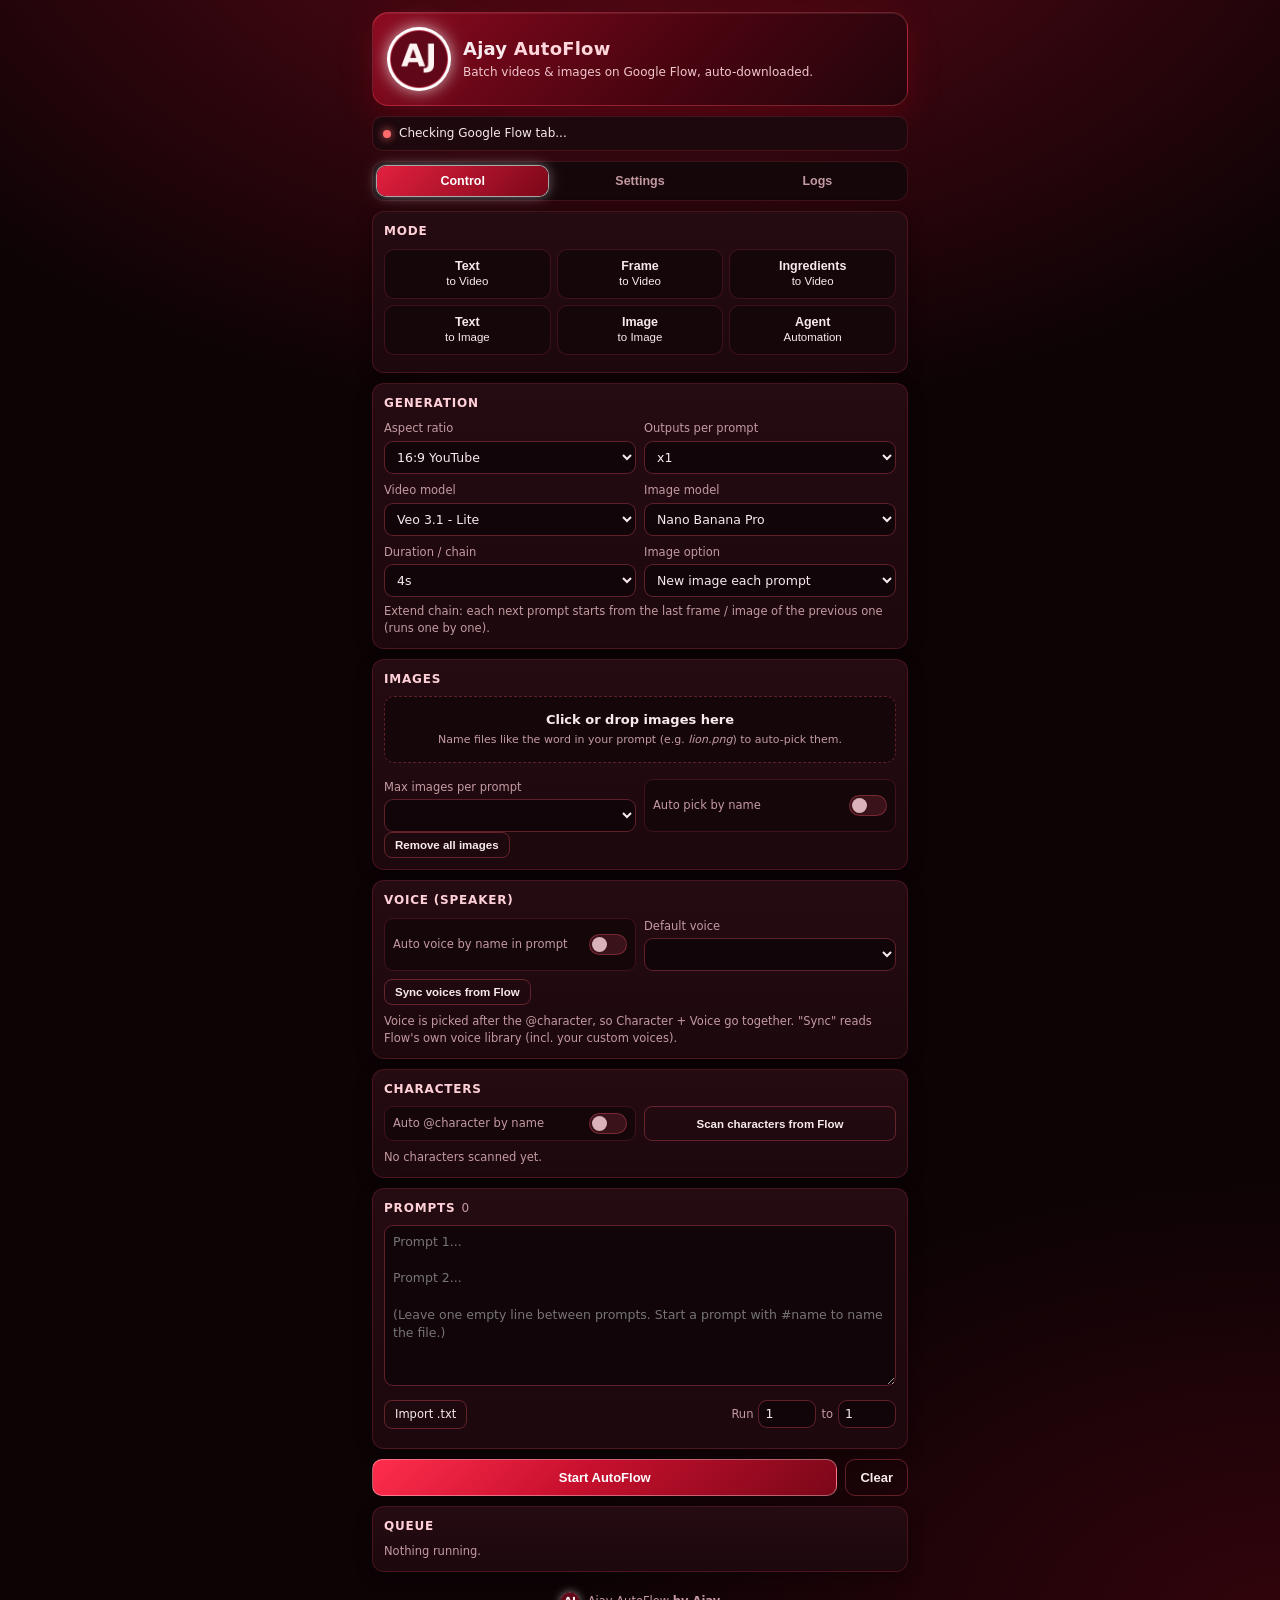
==== sidepanel/index.html @ 5a0dc543 "Ajay AutoFlow 1.3.0: clean build (no corner editor), new README Co-Authored-By: Claude Opus 5.5 <nor" ====
<!doctype html>
<html lang="en">
<head>
  <meta charset="UTF-8" />
  <meta name="viewport" content="width=device-width, initial-scale=1.0" />
  <title>Ajay AutoFlow</title>
  <link rel="icon" href="../icons/icon32.png" />
  <link rel="stylesheet" href="style.css" />
</head>
<body>
  <div id="app">
    <!-- ================= HEADER ================= -->
    <header class="hero">
      <div class="hero-row">
        <div class="avatar-wrap"><img class="avatar" src="../assets/avatar.png" alt="Ajay logo" /></div>
        <div class="hero-text">
          <h1>Ajay <span>AutoFlow</span></h1>
          <p>Batch videos &amp; images on Google Flow, auto-downloaded.</p>
        </div>
      </div>
      <div class="social hidden" id="brandSocialHeader">
        <a class="soc yt hidden" id="brandYouTubeHeader" target="_blank" rel="noopener noreferrer">
          <svg viewBox="0 0 24 24" aria-hidden="true"><path fill="currentColor" d="M23.5 6.2a3 3 0 0 0-2.1-2.1C19.5 3.6 12 3.6 12 3.6s-7.5 0-9.4.5A3 3 0 0 0 .5 6.2 31 31 0 0 0 0 12a31 31 0 0 0 .5 5.8 3 3 0 0 0 2.1 2.1c1.9.5 9.4.5 9.4.5s7.5 0 9.4-.5a3 3 0 0 0 2.1-2.1A31 31 0 0 0 24 12a31 31 0 0 0-.5-5.8zM9.6 15.6V8.4l6.3 3.6-6.3 3.6z"/></svg>
          YouTube
        </a>
        <a class="soc fb hidden" id="brandFacebookHeader" target="_blank" rel="noopener noreferrer">
          <svg viewBox="0 0 24 24" aria-hidden="true"><path fill="currentColor" d="M13.7 23v-9.9H17l.5-3.8h-3.8V6.9c0-1.1.3-1.9 1.9-1.9h2V1.6c-.35-.04-1.55-.16-2.95-.16-2.93 0-4.93 1.79-4.93 5.07v2.82H6.4v3.8h3.32V23h3.98z"/></svg>
          Facebook
        </a>
      </div>
    </header>

    <!-- ================= PAGE STATUS ================= -->
    <div id="pageStatus" class="page-status off">
      <span class="dot"></span><span id="pageStatusText">Checking Google Flow tab...</span>
      <button id="openFlowBtn" class="btn tiny ghost hidden">Open Google Flow</button>
    </div>

    <!-- ================= TABS ================= -->
    <nav class="tabs">
      <button class="tab active" data-tab="control">Control</button>
      <button class="tab" data-tab="settings">Settings</button>
      <button class="tab" data-tab="logs">Logs <span id="logBadge" class="badge hidden">0</span></button>
    </nav>

    <!-- ================= CONTROL ================= -->
    <section id="tab-control" class="tab-panel active">
      <div class="card">
        <div class="card-title">Mode</div>
        <div class="modes" id="modes">
          <button class="chip" data-mode="textToVideo"><b>Text</b> to Video</button>
          <button class="chip" data-mode="imageToVideo"><b>Frame</b> to Video</button>
          <button class="chip" data-mode="componentsToVideo"><b>Ingredients</b> to Video</button>
          <button class="chip" data-mode="textToImage"><b>Text</b> to Image</button>
          <button class="chip" data-mode="imageToImage"><b>Image</b> to Image</button>
          <button class="chip" data-mode="agentAutomation"><b>Agent</b> Automation</button>
        </div>
        <p class="hint" id="modeHint"></p>
        <div id="agentTypeRow" class="seg hidden">
          <button class="seg-btn" data-agent="agentAutomationToImage">Create images</button>
          <button class="seg-btn" data-agent="agentAutomationToVideo">Create videos</button>
        </div>
      </div>

      <div class="card">
        <div class="card-title">Generation</div>
        <div class="grid2">
          <label class="field"><span>Aspect ratio</span>
            <select id="q_aspectRatio" data-setting="aspectRatio">
              <option value="16:9">16:9 YouTube</option>
              <option value="9:16">9:16 Shorts / Reels</option>
              <option value="square">Square</option>
              <option value="portrait">Portrait</option>
              <option value="landscape">Landscape</option>
            </select>
          </label>
          <label class="field"><span>Outputs per prompt</span>
            <select id="q_outputCount" data-setting="outputCount">
              <option value="1">x1</option><option value="2">x2</option><option value="3">x3</option><option value="4">x4</option>
            </select>
          </label>
          <label class="field video-only"><span>Video model</span>
            <select id="q_model" data-setting="model">
              <option value="Veo 3.1 - Lite">Veo 3.1 - Lite</option>
              <option value="Veo 3.1 - Fast">Veo 3.1 - Fast</option>
              <option value="Veo 3.1 - Quality">Veo 3.1 - Quality</option>
              <option value="Omni 1.1 Flash">Omni 1.1 Flash (Omni Flash)</option>
            </select>
          </label>
          <label class="field image-only"><span>Image model</span>
            <select id="q_imageModel" data-setting="imageModel">
              <option value="Nano Banana Pro">Nano Banana Pro</option>
              <option value="Nano Banana 2.1">Nano Banana 2.1</option>
              <option value="Nano Banana 2.1 Light">Nano Banana 2.1 Light</option>
            </select>
          </label>
          <label class="field video-only"><span>Duration / chain</span>
            <select id="q_defaultVideoOption" data-setting="defaultVideoOption">
              <option value="4s">4s</option><option value="6s">6s</option><option value="8s">8s</option><option value="10s">10s</option>
              <option value="4s-concat">4s + extend chain</option><option value="6s-concat">6s + extend chain</option>
              <option value="8s-concat">8s + extend chain</option><option value="10s-concat">10s + extend chain</option>
            </select>
          </label>
          <label class="field image-only"><span>Image option</span>
            <select id="q_defaultImageOption" data-setting="defaultImageOption">
              <option value="new-image">New image each prompt</option>
              <option value="new-image-concat">Chain: edit previous image</option>
            </select>
          </label>
        </div>
        <p class="hint" id="chainHint">Extend chain: each next prompt starts from the last frame / image of the previous one (runs one by one).</p>
      </div>

      <!-- images -->
      <div class="card" id="imagesCard">
        <div class="card-title">Images <span class="muted" id="imgCount"></span></div>
        <label class="drop" id="dropZone">
          <input type="file" id="imageInput" multiple accept="image/*" />
          <span>Click or drop images here</span>
          <small id="dropHint">Name files like the word in your prompt (e.g. <i>lion.png</i>) to auto-pick them.</small>
        </label>
        <div class="thumbs" id="thumbs"></div>
        <div class="grid2">
          <label class="field"><span>Max images per prompt</span>
            <select id="maxImagesPerPrompt"></select>
          </label>
          <div class="field toggle-field">
            <span>Auto pick by name</span>
            <label class="switch"><input type="checkbox" id="autoAddCharacterImages" data-setting="autoAddCharacterImages" /><i></i></label>
          </div>
        </div>
        <button class="btn tiny ghost" id="clearImagesBtn">Remove all images</button>
      </div>

      <!-- voice -->
      <div class="card" id="voiceCard">
        <div class="card-title">Voice (speaker)</div>
        <div class="grid2">
          <div class="field toggle-field">
            <span>Auto voice by name in prompt</span>
            <label class="switch"><input type="checkbox" id="autoAddVoiceBySpeaker" data-setting="autoAddVoiceBySpeaker" /><i></i></label>
          </div>
          <label class="field"><span>Default voice</span>
            <select id="defaultSpeaker" data-setting="defaultSpeaker"></select>
          </label>
        </div>
        <div class="row-gap">
          <button class="btn tiny ghost" id="scanVoicesBtn">Sync voices from Flow</button>
          <span class="muted small" id="voiceCount"></span>
        </div>
        <p class="hint">Voice is picked after the @character, so Character + Voice go together. "Sync" reads Flow's own voice library (incl. your custom voices).</p>
      </div>

      <!-- characters -->
      <div class="card" id="charCard">
        <div class="card-title">Characters</div>
        <div class="grid2">
          <div class="field toggle-field">
            <span>Auto @character by name</span>
            <label class="switch"><input type="checkbox" id="enableCharacterControl" data-setting="enableCharacterControl" /><i></i></label>
          </div>
          <button class="btn tiny ghost" id="scanCharsBtn">Scan characters from Flow</button>
        </div>
        <div class="char-list" id="charList"><span class="muted small">No characters scanned yet.</span></div>
      </div>

      <!-- prompts -->
      <div class="card">
        <div class="card-title">Prompts <span class="muted" id="promptCount">0</span></div>
        <textarea id="prompts" rows="8" placeholder="Prompt 1...&#10;&#10;Prompt 2...&#10;&#10;(Leave one empty line between prompts. Start a prompt with #name to name the file.)"></textarea>
        <div class="row-between">
          <label class="file-btn">Import .txt<input type="file" id="txtInput" accept=".txt,text/plain" /></label>
          <div class="range">
            <span>Run</span>
            <input type="number" id="rangeFrom" min="1" value="1" />
            <span>to</span>
            <input type="number" id="rangeTo" min="1" value="1" />
          </div>
        </div>
        <div class="prompt-list" id="promptList"></div>
      </div>

      <div class="actions">
        <button class="btn primary" id="startBtn">Start AutoFlow</button>
        <button class="btn danger hidden" id="stopBtn">Stop</button>
        <button class="btn ghost" id="clearBtn">Clear</button>
      </div>

      <div class="card" id="progressCard">
        <div class="card-title">Queue</div>
        <div id="queueEmpty" class="muted small">Nothing running.</div>
        <div id="queueBox" class="hidden">
          <div class="row-between small"><span id="queueStatus">-</span><span id="queueCount">0/0</span></div>
          <div class="bar"><i id="queueBar"></i></div>
          <div class="row-between small"><span id="currentLine" class="muted">-</span><span id="currentPct" class="muted"></span></div>
        </div>
      </div>
    </section>

    <!-- ================= SETTINGS ================= -->
    <section id="tab-settings" class="tab-panel">
      <div class="card">
        <div class="card-title">Ajay's social channels</div>
        <p class="hint">Paste your own channel/page links. The YouTube and Facebook buttons appear automatically when a valid link is saved. No original creator links are included.</p>
        <div class="brand-fields">
          <label class="field"><span>Your YouTube channel URL</span><input id="brandYoutubeInput" data-setting="socialYouTubeUrl" type="url" placeholder="https://www.youtube.com/@YourChannel" /></label>
          <p class="hint brand-feedback" id="youtubeLinkStatus"></p>
          <label class="field"><span>Your Facebook page URL</span><input id="brandFacebookInput" data-setting="socialFacebookUrl" type="url" placeholder="https://www.facebook.com/YourPage" /></label>
          <p class="hint brand-feedback" id="facebookLinkStatus"></p>
        </div>
      </div>
      <div class="card">
        <div class="card-title">Speed &amp; retries</div>
        <div class="grid2">
          <label class="field"><span>Prompts at the same time</span>
            <select data-setting="concurrentPrompts"><option>1</option><option>2</option><option>3</option><option>4</option><option>5</option></select>
          </label>
          <label class="field"><span>Agent outputs per prompt</span>
            <select data-setting="agentOutputCount"><option>1</option><option>2</option><option>3</option><option>4</option></select>
          </label>
          <label class="field"><span>Delay min (sec)</span><input type="number" min="0" max="600" data-setting="promptDelaySecondsMin" /></label>
          <label class="field"><span>Delay max (sec)</span><input type="number" min="0" max="600" data-setting="promptDelaySecondsMax" /></label>
          <label class="field"><span>Max retries</span><input type="number" min="0" max="20" data-setting="maxRetries" /></label>
          <div class="field toggle-field"><span>Zoom out Flow while running</span>
            <label class="switch"><input type="checkbox" data-setting="zoomOutWhileRunning" /><i></i></label>
          </div>
        </div>
      </div>

      <div class="card">
        <div class="card-title">Auto download</div>
        <div class="grid2">
          <label class="field"><span>Video quality</span>
            <select data-setting="autoDownloadVideoQuality">
              <option value="no-download">No download</option><option value="720">720p (fast)</option><option value="1080">1080p (upscale)</option><option value="4k">4K (upscale)</option>
            </select>
          </label>
          <label class="field"><span>Image quality</span>
            <select data-setting="autoDownloadImageQuality">
              <option value="no-download">No download</option><option value="1k">1K (fast)</option><option value="2k">2K (upscale)</option><option value="4k">4K (upscale)</option>
            </select>
          </label>
          <label class="field"><span>Save to folder</span><input type="text" placeholder="e.g. ajay-autoflow" data-setting="folderName" /></label>
          <div class="field toggle-field"><span>Auto rename files</span>
            <label class="switch"><input type="checkbox" data-setting="autoChangeFileName" /><i></i></label>
          </div>
          <label class="field span2"><span>File naming</span>
            <select data-setting="fileNamingSystem">
              <option value="prompt_tag">Prompt Tag + time code (0-00.png, 0-04.mp4 from #tag)</option>
              <option value="simple">Simple (1 image.png, 1 video.mp4, ...)</option>
            </select>
          </label>
        </div>
        <p class="hint">Files go into Downloads/&lt;folder&gt;. Turn OFF "Ask where to save each file" in Chrome so downloads run automatically.</p>
        <button class="btn tiny ghost" id="openDlSettings">Open Chrome download settings</button>
      </div>

      <div class="card">
        <div class="card-title">Advanced: custom selectors</div>
        <p class="hint">Only needed if Google changes the Flow interface. Paste JSON like {"submitButton": "..."} to override a selector.</p>
        <textarea id="customSelectors" rows="5" placeholder='{ }'></textarea>
        <div class="row-gap">
          <button class="btn tiny ghost" id="saveSelectors">Save selectors</button>
          <button class="btn tiny ghost" id="resetSelectors">Clear</button>
        </div>
      </div>

      <div class="actions">
        <button class="btn ghost" id="resetSettings">Reset all settings</button>
      </div>
      <p class="hint center" id="savedNote">Settings save automatically.</p>
    </section>

    <!-- ================= LOGS ================= -->
    <section id="tab-logs" class="tab-panel">
      <div class="row-gap">
        <button class="btn tiny ghost" id="copyLogs">Copy logs</button>
        <button class="btn tiny ghost" id="clearLogs">Clear</button>
      </div>
      <div class="logs" id="logs"></div>
    </section>

    <footer class="foot">
      <img src="../assets/avatar.png" alt="" class="mini-avatar" />
      <span>Ajay AutoFlow <b>by Ajay</b></span>
      <a id="brandYouTubeFooter" class="hidden" target="_blank" rel="noopener noreferrer">YouTube</a>
      <a id="brandFacebookFooter" class="hidden" target="_blank" rel="noopener noreferrer">Facebook</a>
    </footer>
  </div>

  <div id="toast" class="toast hidden"></div>
  <script src="app.js"></script>
</body>
</html>
---- sidepanel/style.css ----
/* Ajay AutoFlow - deep red dark theme */
:root {
  --bg: #0c0305;
  --bg2: #15060a;
  --card: #1c080d;
  --card2: #250b12;
  --line: rgba(255, 70, 95, 0.18);
  --line2: rgba(255, 90, 110, 0.32);
  --red: #c8102e;
  --red2: #e3203f;
  --red-deep: #7a0718;
  --text: #f7eaec;
  --muted: #c49aa2;
  --ok: #4ade80;
  --warn: #fbbf24;
  --err: #ff6b6b;
  --glow: 0 0 0 1px rgba(255, 255, 255, 0.55), 0 0 12px rgba(255, 255, 255, 0.35), 0 0 24px rgba(255, 255, 255, 0.12);
  --glow-soft: 0 0 0 1px rgba(255, 255, 255, 0.28), 0 0 10px rgba(255, 255, 255, 0.18);
  --radius: 12px;
}
* { box-sizing: border-box; }
html, body { margin: 0; padding: 0; background: var(--bg); color: var(--text); }
body {
  font: 13px/1.45 "Segoe UI", system-ui, -apple-system, Roboto, Arial, sans-serif;
  background:
    radial-gradient(120% 60% at 50% -10%, rgba(200, 16, 46, 0.45), transparent 60%),
    radial-gradient(80% 40% at 100% 100%, rgba(122, 7, 24, 0.35), transparent 70%),
    var(--bg);
  min-height: 100vh;
}
#app { padding: 12px 12px 8px; max-width: 560px; margin: 0 auto; }
.hidden { display: none !important; }
.muted { color: var(--muted); font-weight: 400; }
.small { font-size: 11.5px; }
.center { text-align: center; }

/* ---------- header ---------- */
.hero {
  border-radius: 16px; padding: 14px;
  background: linear-gradient(135deg, #8d0a20 0%, #4a0410 55%, #22050b 100%);
  border: 1px solid var(--line2);
  box-shadow: 0 10px 30px rgba(120, 0, 20, 0.45), inset 0 1px 0 rgba(255, 255, 255, 0.08);
}
.hero-row { display: flex; align-items: center; gap: 12px; }
.avatar-wrap {
  width: 64px; height: 64px; flex: 0 0 64px; border-radius: 50%; padding: 2px;
  background: #fff;
  box-shadow: 0 0 14px rgba(255, 255, 255, 0.55), 0 0 28px rgba(255, 255, 255, 0.2);
}
.avatar { width: 100%; height: 100%; border-radius: 50%; object-fit: cover; display: block; }
.hero-text h1 { margin: 0; font-size: 18px; letter-spacing: 0.2px; font-weight: 800; }
.hero-text h1 span { color: #ffd6dc; font-weight: 600; }
.hero-text p { margin: 2px 0 0; color: #f0c6cd; font-size: 12px; }
.social { display: flex; gap: 8px; margin-top: 12px; }
.soc {
  flex: 1; display: inline-flex; align-items: center; justify-content: center; gap: 6px;
  padding: 7px 8px; border-radius: 10px; text-decoration: none; color: #fff; font-weight: 600; font-size: 12px;
  background: rgba(0, 0, 0, 0.28); border: 1px solid rgba(255, 255, 255, 0.16);
  transition: box-shadow .18s, transform .18s, background .18s;
}
.soc svg { width: 16px; height: 16px; }
.soc.yt svg { color: #ff3b3b; }
.soc.fb svg { color: #7faaff; }
.soc:hover { box-shadow: var(--glow); background: rgba(0, 0, 0, 0.4); transform: translateY(-1px); }

/* ---------- page status ---------- */
.page-status {
  display: flex; align-items: center; gap: 8px; margin: 10px 0 0; padding: 8px 10px;
  border-radius: 10px; background: var(--card); border: 1px solid var(--line); font-size: 12px;
}
.page-status .dot { width: 8px; height: 8px; border-radius: 50%; background: var(--err); box-shadow: 0 0 8px var(--err); }
.page-status.on .dot { background: var(--ok); box-shadow: 0 0 8px var(--ok); }
.page-status button { margin-left: auto; }

/* ---------- tabs ---------- */
.tabs { display: flex; gap: 6px; margin: 10px 0; padding: 4px; background: var(--bg2); border: 1px solid var(--line); border-radius: 12px; }
.tab {
  flex: 1; padding: 8px 6px; border: 0; border-radius: 9px; cursor: pointer;
  background: transparent; color: var(--muted); font-weight: 600; font-size: 12.5px;
  transition: all .18s;
}
.tab:hover { color: #fff; box-shadow: var(--glow-soft); }
.tab.active { color: #fff; background: linear-gradient(135deg, var(--red2), var(--red-deep)); box-shadow: var(--glow); }
.badge { display: inline-block; min-width: 16px; padding: 0 5px; border-radius: 8px; background: #fff; color: var(--red); font-size: 10px; margin-left: 4px; }
.tab-panel { display: none; }
.tab-panel.active { display: block; animation: fade .2s ease; }
@keyframes fade { from { opacity: 0; transform: translateY(3px); } to { opacity: 1; transform: none; } }

/* ---------- cards ---------- */
.card {
  background: linear-gradient(180deg, var(--card2), var(--card));
  border: 1px solid var(--line); border-radius: var(--radius); padding: 11px; margin-bottom: 10px;
  box-shadow: 0 4px 16px rgba(0, 0, 0, 0.35);
}
.card-title { font-weight: 700; font-size: 12px; text-transform: uppercase; letter-spacing: .8px; color: #ffd0d7; margin-bottom: 8px; display: flex; gap: 6px; align-items: baseline; }
.hint { color: var(--muted); font-size: 11.5px; margin: 6px 0 0; }

/* ---------- modes ---------- */
.modes { display: grid; grid-template-columns: repeat(3, 1fr); gap: 6px; }
.chip {
  padding: 9px 4px; border-radius: 10px; cursor: pointer; font-size: 11.5px; color: var(--text);
  background: var(--bg2); border: 1px solid var(--line); transition: all .18s; line-height: 1.25;
}
.chip b { display: block; font-size: 12.5px; }
.chip:hover { box-shadow: var(--glow-soft); border-color: rgba(255, 255, 255, .25); }
.chip.active {
  background: linear-gradient(135deg, var(--red2), var(--red-deep)); border-color: rgba(255, 255, 255, .7); color: #fff;
  box-shadow: var(--glow);
}
.seg { display: flex; gap: 6px; margin-top: 8px; }
.seg-btn { flex: 1; padding: 7px; border-radius: 9px; border: 1px solid var(--line); background: var(--bg2); color: var(--text); cursor: pointer; transition: all .18s; }
.seg-btn:hover { box-shadow: var(--glow-soft); }
.seg-btn.active { background: linear-gradient(135deg, var(--red2), var(--red-deep)); color: #fff; box-shadow: var(--glow); border-color: rgba(255,255,255,.7); }

/* ---------- form fields ---------- */
.grid2 { display: grid; grid-template-columns: 1fr 1fr; gap: 8px; }
.span2 { grid-column: span 2; }
.field { display: flex; flex-direction: column; gap: 4px; font-size: 11.5px; color: var(--muted); }
.toggle-field { flex-direction: row; align-items: center; justify-content: space-between; gap: 8px; padding: 6px 8px; border-radius: 9px; background: var(--bg2); border: 1px solid var(--line); }
select, input[type="text"], input[type="number"], textarea {
  width: 100%; background: #10040700; background-color: #12050a; color: var(--text);
  border: 1px solid var(--line2); border-radius: 9px; padding: 7px 8px; font: inherit; font-size: 12.5px; outline: none;
  transition: box-shadow .18s, border-color .18s;
}
select:hover, input:hover, textarea:hover { border-color: rgba(255, 255, 255, .3); }
select:focus, input:focus, textarea:focus { border-color: #fff; box-shadow: var(--glow); }
select option { background: #1a070c; color: var(--text); }
textarea { resize: vertical; min-height: 60px; }
#prompts { min-height: 150px; }

/* switch */
.switch { position: relative; width: 38px; height: 21px; flex: 0 0 38px; }
.switch input { opacity: 0; width: 0; height: 0; position: absolute; }
.switch i { position: absolute; inset: 0; border-radius: 21px; background: #3a1219; border: 1px solid var(--line2); cursor: pointer; transition: all .2s; }
.switch i::after { content: ""; position: absolute; width: 15px; height: 15px; left: 2px; top: 2px; border-radius: 50%; background: #d9b3b9; transition: all .2s; }
.switch input:checked + i { background: linear-gradient(135deg, var(--red2), var(--red-deep)); box-shadow: var(--glow); border-color: rgba(255,255,255,.7); }
.switch input:checked + i::after { left: 19px; background: #fff; }

/* ---------- buttons ---------- */
.btn {
  border: 1px solid var(--line2); border-radius: 10px; padding: 10px 14px; cursor: pointer; font-weight: 700; font-size: 13px;
  color: var(--text); background: var(--card2); transition: all .18s;
}
.btn:hover { box-shadow: var(--glow); border-color: rgba(255, 255, 255, .6); transform: translateY(-1px); }
.btn:active { transform: translateY(0); }
.btn:disabled { opacity: .5; cursor: not-allowed; transform: none; box-shadow: none; }
.btn.primary { background: linear-gradient(135deg, #ff2d4d, var(--red) 45%, var(--red-deep)); color: #fff; border-color: rgba(255, 255, 255, .35); flex: 1; }
.btn.primary:hover { box-shadow: var(--glow), 0 6px 22px rgba(227, 32, 63, .5); }
.btn.danger { background: #2a0a0f; color: #ffb3bd; border-color: rgba(255, 107, 107, .5); }
.btn.ghost { background: transparent; }
.btn.tiny { padding: 6px 10px; font-size: 11.5px; font-weight: 600; border-radius: 8px; }
.actions { display: flex; gap: 8px; margin: 4px 0 10px; }
.row-between { display: flex; align-items: center; justify-content: space-between; gap: 8px; margin-top: 8px; }
.row-gap { display: flex; gap: 8px; margin: 8px 0; }

/* ---------- images ---------- */
.drop {
  display: flex; flex-direction: column; align-items: center; gap: 2px; padding: 14px; border-radius: 10px; cursor: pointer;
  border: 1.5px dashed var(--line2); background: var(--bg2); text-align: center; transition: all .18s; margin-bottom: 8px;
}
.drop:hover, .drop.drag { box-shadow: var(--glow); border-color: #fff; }
.drop input { display: none; }
.drop span { font-weight: 600; }
.drop small { color: var(--muted); font-size: 11px; }
.thumbs { display: grid; grid-template-columns: repeat(auto-fill, minmax(64px, 1fr)); gap: 6px; margin-bottom: 8px; }
.thumb { position: relative; border-radius: 9px; overflow: hidden; border: 1px solid var(--line2); background: #000; aspect-ratio: 1; transition: box-shadow .18s; }
.thumb:hover { box-shadow: var(--glow); }
.thumb img, .thumb video { width: 100%; height: 100%; object-fit: cover; display: block; }
.thumb .nm { position: absolute; left: 0; right: 0; bottom: 0; font-size: 9.5px; padding: 2px 4px; background: rgba(0,0,0,.65); white-space: nowrap; overflow: hidden; text-overflow: ellipsis; }
.thumb .x { position: absolute; top: 2px; right: 2px; width: 18px; height: 18px; border-radius: 50%; border: 0; cursor: pointer; background: rgba(0,0,0,.7); color: #fff; font-size: 12px; line-height: 18px; padding: 0; }
.thumb .x:hover { background: var(--red2); box-shadow: var(--glow); }

/* ---------- characters ---------- */
.char-list { display: flex; flex-wrap: wrap; gap: 6px; margin-top: 8px; }
.char { padding: 4px 9px; border-radius: 14px; border: 1px solid var(--line2); background: var(--bg2); cursor: pointer; font-size: 11.5px; transition: all .18s; user-select: none; }
.char:hover { box-shadow: var(--glow-soft); }
.char.active { background: linear-gradient(135deg, var(--red2), var(--red-deep)); box-shadow: var(--glow); border-color: rgba(255,255,255,.7); }

/* ---------- prompts ---------- */
.file-btn { position: relative; overflow: hidden; font-size: 11.5px; padding: 5px 10px; border: 1px solid var(--line2); border-radius: 8px; cursor: pointer; transition: all .18s; }
.file-btn:hover { box-shadow: var(--glow-soft); }
.file-btn input { position: absolute; inset: 0; opacity: 0; cursor: pointer; }
.range { display: flex; align-items: center; gap: 5px; font-size: 11.5px; color: var(--muted); }
.range input { width: 58px; padding: 4px 6px; }
.prompt-list { margin-top: 8px; max-height: 260px; overflow: auto; display: flex; flex-direction: column; gap: 5px; }
.p-row { display: flex; gap: 8px; align-items: flex-start; padding: 6px 8px; border-radius: 9px; background: var(--bg2); border: 1px solid var(--line); font-size: 11.5px; transition: all .18s; }
.p-row:hover { box-shadow: var(--glow-soft); }
.p-row.running { border-color: #fff; box-shadow: var(--glow); }
.p-num { min-width: 22px; height: 22px; border-radius: 50%; display: grid; place-items: center; background: #3a1219; font-weight: 700; font-size: 11px; }
.p-row.done .p-num { background: #14532d; color: #bbf7d0; }
.p-row.fail .p-num { background: #7f1d1d; color: #fecaca; }
.p-row.running .p-num { background: #fff; color: var(--red); }
.p-body { flex: 1; min-width: 0; }
.p-text { white-space: nowrap; overflow: hidden; text-overflow: ellipsis; }
.p-meta { display: flex; flex-wrap: wrap; gap: 4px; margin-top: 3px; }
.tag { font-size: 10px; padding: 1px 6px; border-radius: 8px; background: rgba(255,255,255,.07); color: var(--muted); }
.tag.img { color: #fda4af; } .tag.voice { color: #86efac; } .tag.char { color: #c4b5fd; } .tag.chain { color: #fde68a; } .tag.err { color: var(--err); }

/* ---------- progress ---------- */
.bar { height: 8px; border-radius: 8px; background: #2c0c13; overflow: hidden; margin: 6px 0; border: 1px solid var(--line); }
.bar i { display: block; height: 100%; width: 0; background: linear-gradient(90deg, var(--red2), #ff6b81); box-shadow: 0 0 10px rgba(255,255,255,.5); transition: width .4s; }

/* ---------- logs ---------- */
.logs { height: 420px; overflow: auto; background: #070203; border: 1px solid var(--line); border-radius: 10px; padding: 8px; font: 11px/1.5 Consolas, "Courier New", monospace; }
.log { white-space: pre-wrap; word-break: break-word; }
.log.info { color: #e8d5d8; } .log.warn { color: var(--warn); } .log.error { color: var(--err); }
.log .t { color: #8a5f66; margin-right: 6px; }

/* ---------- footer / toast ---------- */
.foot { display: flex; align-items: center; justify-content: center; gap: 8px; padding: 10px 0 4px; color: var(--muted); font-size: 11.5px; }
.foot a { color: #ffc2cb; text-decoration: none; padding: 2px 8px; border-radius: 8px; transition: box-shadow .18s; }
.foot a:hover { box-shadow: var(--glow-soft); }
.mini-avatar { width: 20px; height: 20px; border-radius: 50%; box-shadow: 0 0 8px rgba(255,255,255,.5); }
.toast { position: fixed; left: 50%; bottom: 16px; transform: translateX(-50%); padding: 9px 14px; border-radius: 10px; background: #2a0a10; border: 1px solid rgba(255,255,255,.5); box-shadow: var(--glow); font-size: 12px; z-index: 50; max-width: 90%; }
.toast.err { border-color: var(--err); }

::-webkit-scrollbar { width: 8px; height: 8px; }
::-webkit-scrollbar-thumb { background: #4a1520; border-radius: 8px; }
::-webkit-scrollbar-thumb:hover { background: #6b1d2c; }

/* Ajay branding — social URLs are entered by the user in Settings. */
.brand-fields { display: grid; gap: 5px; padding-top: 10px; }
.brand-fields .field input { width: 100%; }
.brand-feedback { margin: 0 0 9px !important; }
.brand-feedback.good { color: var(--ok); }
.brand-feedback.bad { color: var(--err); }
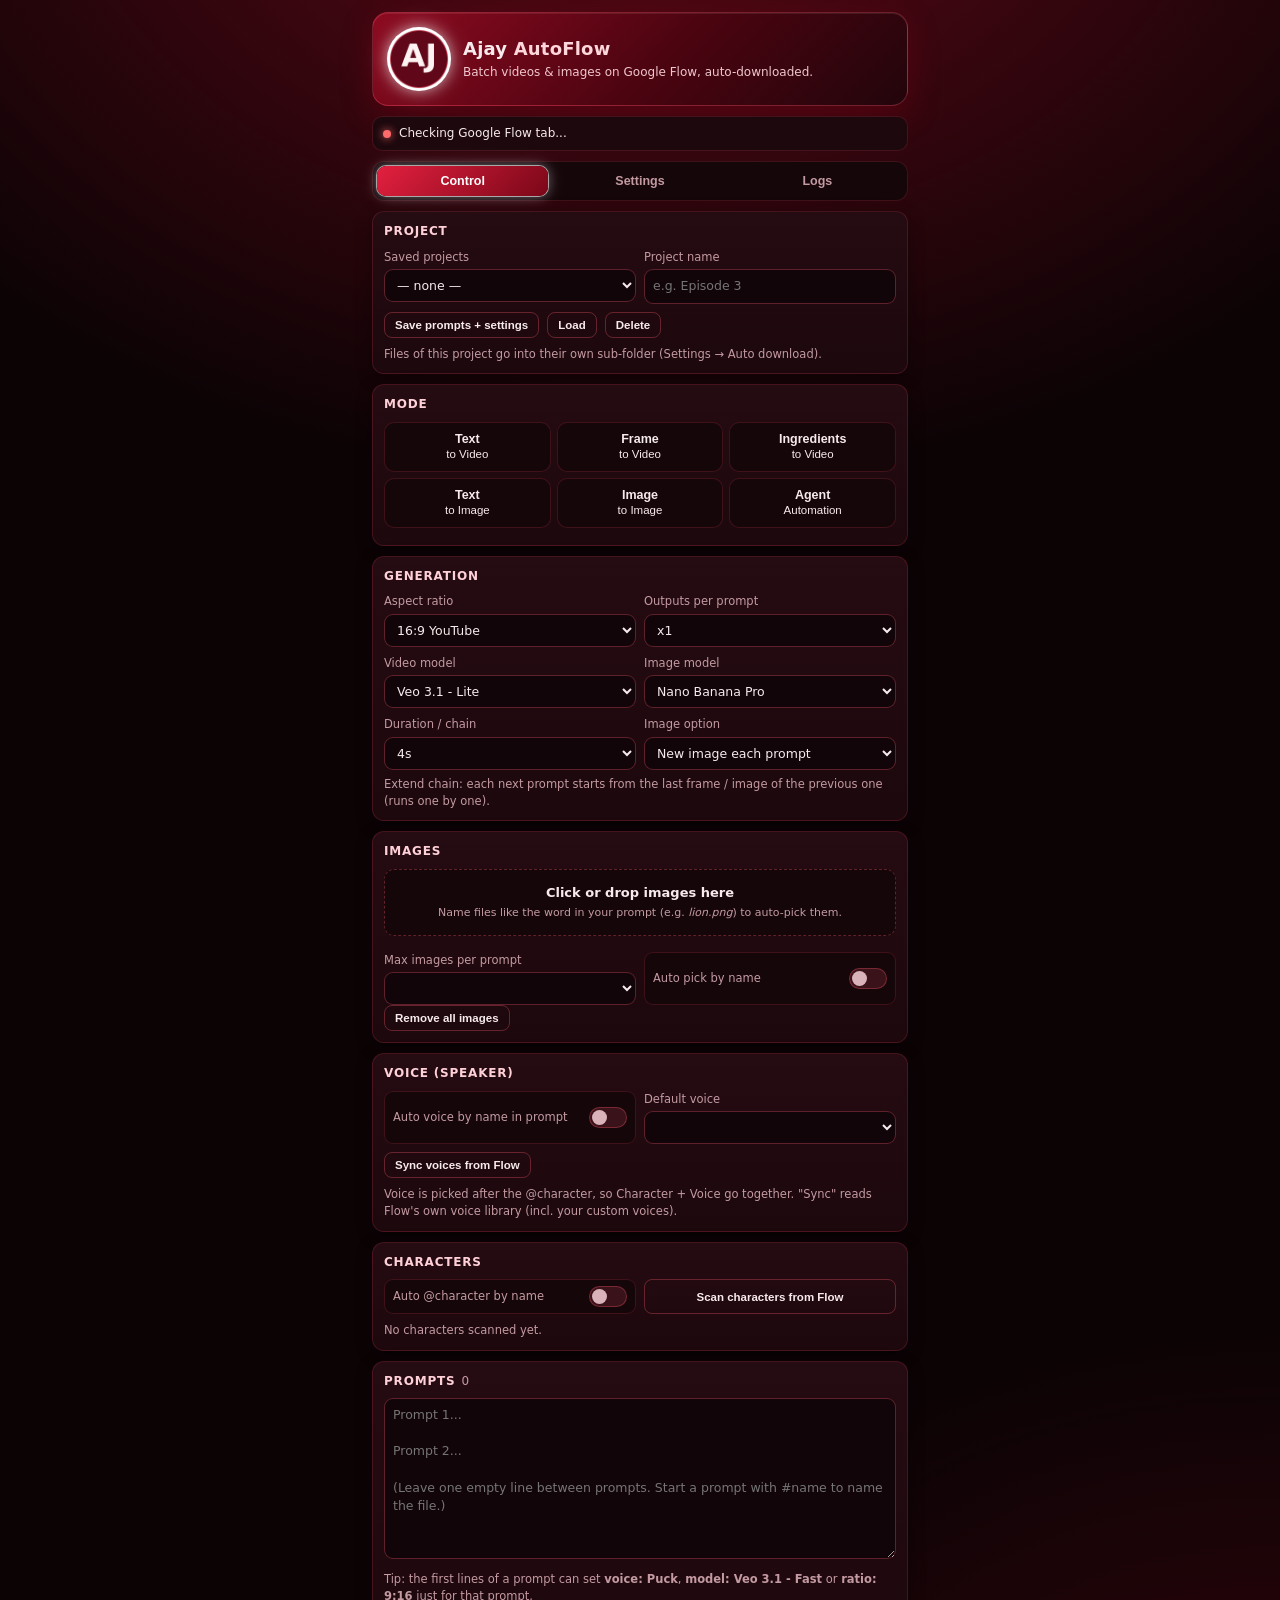
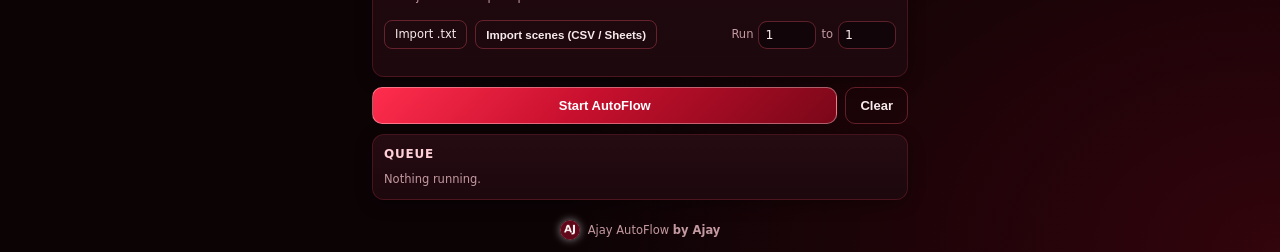
==== commit 2b059478: "AutoFlow 1.4.0: pause/resume + crash recovery, scene import + templates, run report, projects, capti" ====
--- a/sidepanel/index.html
+++ b/sidepanel/index.html
@@ -45,6 +45,35 @@
 
     <!-- ================= CONTROL ================= -->
     <section id="tab-control" class="tab-panel active">
+      <!-- unfinished run found after a crash / closed browser -->
+      <div class="card resume-card hidden" id="resumeCard">
+        <div class="card-title" data-i18n="resumeTitle">Unfinished run found</div>
+        <p class="hint" id="resumeText"></p>
+        <div class="row-gap">
+          <button class="btn tiny primary" id="resumeRunBtn" data-i18n="resumeBtn">Resume where it stopped</button>
+          <button class="btn tiny ghost" id="discardRunBtn" data-i18n="discardBtn">Discard</button>
+        </div>
+      </div>
+
+      <!-- saved projects -->
+      <div class="card">
+        <div class="card-title" data-i18n="projectsTitle">Project</div>
+        <div class="grid2">
+          <label class="field"><span data-i18n="projectLoad">Saved projects</span>
+            <select id="projectSelect"><option value="">— none —</option></select>
+          </label>
+          <label class="field"><span data-i18n="projectName">Project name</span>
+            <input type="text" id="projectName" maxlength="60" placeholder="e.g. Episode 3" />
+          </label>
+        </div>
+        <div class="row-gap">
+          <button class="btn tiny ghost" id="projectSaveBtn" data-i18n="projectSave">Save prompts + settings</button>
+          <button class="btn tiny ghost" id="projectLoadBtn" data-i18n="projectLoadBtn">Load</button>
+          <button class="btn tiny ghost" id="projectDeleteBtn" data-i18n="projectDelete">Delete</button>
+        </div>
+        <p class="hint" id="projectHint" data-i18n="projectHint">Files of this project go into their own sub-folder (Settings → Auto download).</p>
+      </div>
+
       <div class="card">
         <div class="card-title">Mode</div>
         <div class="modes" id="modes">
@@ -168,8 +197,12 @@
       <div class="card">
         <div class="card-title">Prompts <span class="muted" id="promptCount">0</span></div>
         <textarea id="prompts" rows="8" placeholder="Prompt 1...&#10;&#10;Prompt 2...&#10;&#10;(Leave one empty line between prompts. Start a prompt with #name to name the file.)"></textarea>
+        <p class="hint" data-i18n="metaHint">Tip: the first lines of a prompt can set <b>voice: Puck</b>, <b>model: Veo 3.1 - Fast</b> or <b>ratio: 9:16</b> just for that prompt.</p>
         <div class="row-between">
-          <label class="file-btn">Import .txt<input type="file" id="txtInput" accept=".txt,text/plain" /></label>
+          <div class="row-gap">
+            <label class="file-btn">Import .txt<input type="file" id="txtInput" accept=".txt,text/plain" /></label>
+            <button class="btn tiny ghost" id="openImportBtn" data-i18n="importScenes">Import scenes (CSV / Sheets)</button>
+          </div>
           <div class="range">
             <span>Run</span>
             <input type="number" id="rangeFrom" min="1" value="1" />
@@ -177,11 +210,29 @@
             <input type="number" id="rangeTo" min="1" value="1" />
           </div>
         </div>
+        <!-- scene import -->
+        <div class="import-box hidden" id="importBox">
+          <p class="hint" data-i18n="importHint">Paste a table from Google Sheets or a CSV. First row = column names. Known columns: <b>tag</b> (or timecode), <b>prompt</b>, <b>character</b>, <b>voice</b>, <b>model</b>, <b>ratio</b>. Any other column can be used in the template as {column}.</p>
+          <textarea id="importText" rows="6" placeholder="tag	prompt	character	voice&#10;0:00	Wide shot of a busy Bengaluru street at dawn	Ravi	Puck&#10;0:08	Ravi buys filter coffee and smiles	Ravi	Puck"></textarea>
+          <label class="field"><span data-i18n="templateLabel">Template (optional)</span>
+            <input type="text" id="importTemplate" placeholder="{character} {action}, cinematic, warm light, 9:16" />
+          </label>
+          <div class="row-between">
+            <label class="file-btn">Open .csv<input type="file" id="csvInput" accept=".csv,.tsv,text/csv,text/plain" /></label>
+            <span class="muted small" id="importPreview"></span>
+          </div>
+          <div class="row-gap">
+            <button class="btn tiny primary" id="importReplaceBtn" data-i18n="importReplace">Replace prompts</button>
+            <button class="btn tiny ghost" id="importAppendBtn" data-i18n="importAppend">Add to the end</button>
+            <button class="btn tiny ghost" id="importCloseBtn" data-i18n="close">Close</button>
+          </div>
+        </div>
         <div class="prompt-list" id="promptList"></div>
       </div>
 
       <div class="actions">
         <button class="btn primary" id="startBtn">Start AutoFlow</button>
+        <button class="btn ghost hidden" id="pauseBtn">Pause</button>
         <button class="btn danger hidden" id="stopBtn">Stop</button>
         <button class="btn ghost" id="clearBtn">Clear</button>
       </div>
@@ -193,6 +244,19 @@
           <div class="row-between small"><span id="queueStatus">-</span><span id="queueCount">0/0</span></div>
           <div class="bar"><i id="queueBar"></i></div>
           <div class="row-between small"><span id="currentLine" class="muted">-</span><span id="currentPct" class="muted"></span></div>
+          <div class="small muted" id="queueEta"></div>
+        </div>
+      </div>
+
+      <!-- run report -->
+      <div class="card hidden" id="reportCard">
+        <div class="card-title" data-i18n="reportTitle">Run report</div>
+        <div class="small" id="reportSummary"></div>
+        <div class="report" id="reportTable"></div>
+        <div class="row-gap">
+          <button class="btn tiny primary hidden" id="retryFailedBtn" data-i18n="retryFailed">Retry failed only</button>
+          <button class="btn tiny ghost" id="exportReportBtn" data-i18n="exportCsv">Export shot list (CSV)</button>
+          <button class="btn tiny ghost" id="saveCaptionsBtn" data-i18n="saveCaptions">Save caption files</button>
         </div>
       </div>
     </section>
@@ -251,8 +315,45 @@
             </select>
           </label>
         </div>
+        <div class="grid2">
+          <div class="field toggle-field"><span data-i18n="subfolderSetting">Sub-folder per project</span>
+            <label class="switch"><input type="checkbox" data-setting="projectSubfolder" /><i></i></label>
+          </div>
+          <div class="field toggle-field"><span data-i18n="captionSetting">Caption .txt with each clip</span>
+            <label class="switch"><input type="checkbox" data-setting="writeCaptions" /><i></i></label>
+          </div>
+        </div>
         <p class="hint">Files go into Downloads/&lt;folder&gt;. Turn OFF "Ask where to save each file" in Chrome so downloads run automatically.</p>
         <button class="btn tiny ghost" id="openDlSettings">Open Chrome download settings</button>
+      </div>
+
+      <div class="card">
+        <div class="card-title" data-i18n="alertsTitle">When a batch finishes</div>
+        <div class="grid2">
+          <div class="field toggle-field"><span data-i18n="notifySetting">Desktop notification</span>
+            <label class="switch"><input type="checkbox" data-setting="notifyOnDone" /><i></i></label>
+          </div>
+          <div class="field toggle-field"><span data-i18n="soundSetting">Play a sound</span>
+            <label class="switch"><input type="checkbox" data-setting="notifySound" /><i></i></label>
+          </div>
+        </div>
+      </div>
+
+      <div class="card">
+        <div class="card-title" data-i18n="languageTitle">Language</div>
+        <label class="field"><span data-i18n="languageLabel">Panel language</span>
+          <select data-setting="uiLang">
+            <option value="en">English</option>
+            <option value="hi">Hinglish (Roman Hindi)</option>
+          </select>
+        </label>
+      </div>
+
+      <div class="card">
+        <div class="card-title" data-i18n="selfCheckTitle">Self-check</div>
+        <p class="hint" data-i18n="selfCheckHint">After a Google Flow update, check which buttons AutoFlow can still find. Open a Flow project first.</p>
+        <button class="btn tiny ghost" id="selfCheckBtn" data-i18n="selfCheckBtn">Check Flow page</button>
+        <div class="report" id="selfCheckResult"></div>
       </div>
 
       <div class="card">
@@ -290,5 +391,6 @@
 
   <div id="toast" class="toast hidden"></div>
   <script src="app.js"></script>
+  <script src="extras.js"></script>
 </body>
 </html>
--- a/sidepanel/style.css
+++ b/sidepanel/style.css
@@ -224,3 +224,17 @@
 .brand-feedback { margin: 0 0 9px !important; }
 .brand-feedback.good { color: var(--ok); }
 .brand-feedback.bad { color: var(--err); }
+
+/* ---------- v1.4 additions ---------- */
+.resume-card { border-color: var(--red2); background: linear-gradient(180deg, var(--card2), var(--card)); }
+.import-box { display: grid; gap: 8px; margin: 10px 0; padding: 10px; border: 1px dashed var(--line2); border-radius: 10px; }
+.import-box textarea { min-height: 110px; font-family: ui-monospace, Consolas, monospace; font-size: 11px; }
+.report { margin: 8px 0; max-height: 260px; overflow: auto; }
+.report table { width: 100%; border-collapse: collapse; font-size: 11px; }
+.report th, .report td { text-align: left; padding: 4px 6px; border-bottom: 1px solid var(--line); vertical-align: top; }
+.report th { color: var(--muted); font-weight: 600; position: sticky; top: 0; background: var(--card); }
+.report td:nth-child(2) { max-width: 140px; overflow: hidden; text-overflow: ellipsis; white-space: nowrap; }
+.report tr.done td:nth-child(3) { color: var(--ok); }
+.report tr.failed td:nth-child(3) { color: var(--err); }
+.report tr.not-run td { color: var(--muted); }
+#queueEta { margin-top: 4px; }
